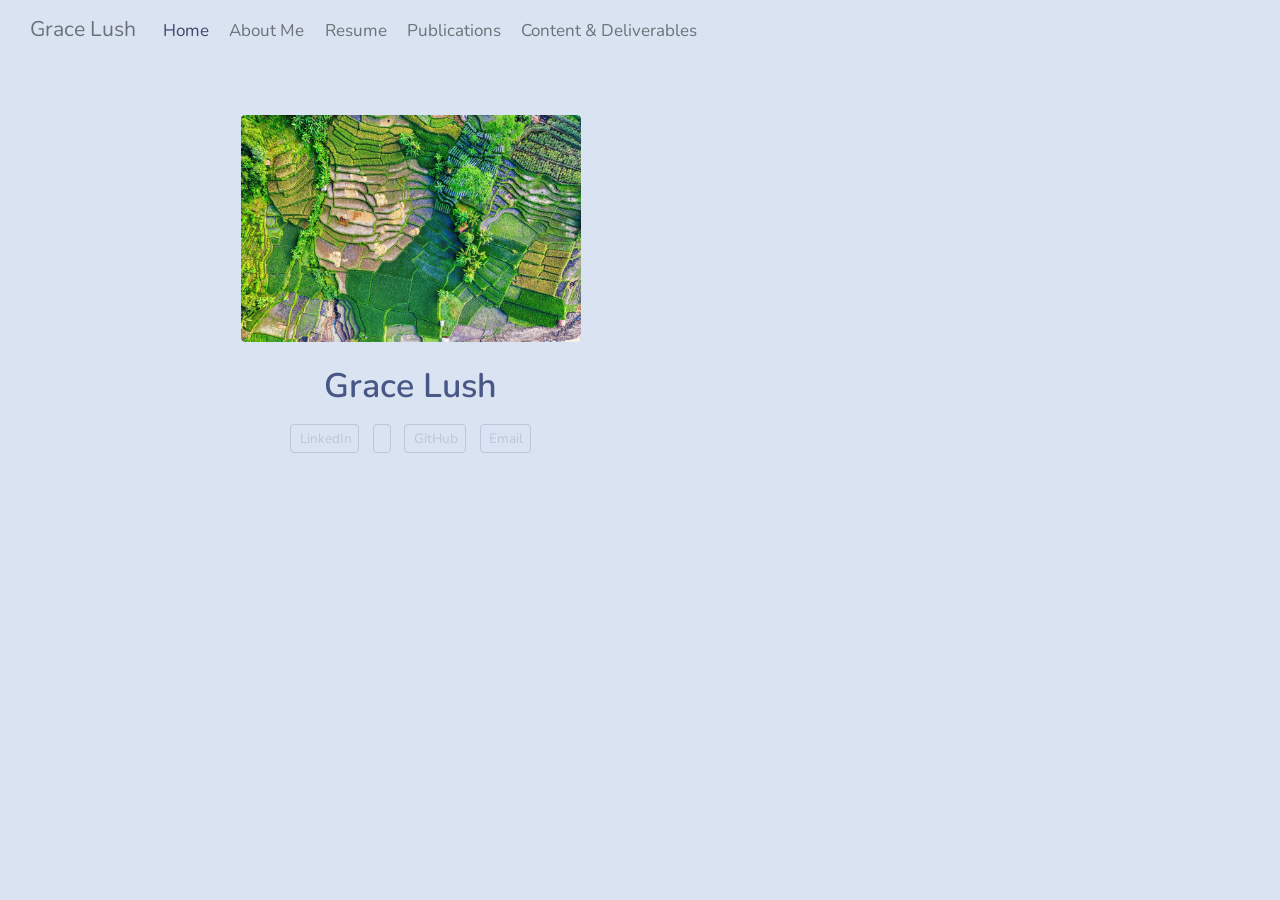
==== index.html @ 81dce2b0 "change hoem" ====
<!DOCTYPE html>
<html xmlns="http://www.w3.org/1999/xhtml" lang="en" xml:lang="en"><head>

<meta charset="utf-8">
<meta name="generator" content="quarto-1.8.27">

<meta name="viewport" content="width=device-width, initial-scale=1.0, user-scalable=yes">


<title>Grace Lush</title>
<style>
code{white-space: pre-wrap;}
span.smallcaps{font-variant: small-caps;}
div.columns{display: flex; gap: min(4vw, 1.5em);}
div.column{flex: auto; overflow-x: auto;}
div.hanging-indent{margin-left: 1.5em; text-indent: -1.5em;}
ul.task-list{list-style: none;}
ul.task-list li input[type="checkbox"] {
  width: 0.8em;
  margin: 0 0.8em 0.2em -1em; /* quarto-specific, see https://github.com/quarto-dev/quarto-cli/issues/4556 */ 
  vertical-align: middle;
}
</style>


<script src="site_libs/quarto-nav/quarto-nav.js"></script>
<script src="site_libs/quarto-nav/headroom.min.js"></script>
<script src="site_libs/clipboard/clipboard.min.js"></script>
<script src="site_libs/quarto-search/autocomplete.umd.js"></script>
<script src="site_libs/quarto-search/fuse.min.js"></script>
<script src="site_libs/quarto-search/quarto-search.js"></script>
<meta name="quarto:offset" content="./">
<script src="site_libs/quarto-html/quarto.js" type="module"></script>
<script src="site_libs/quarto-html/tabsets/tabsets.js" type="module"></script>
<script src="site_libs/quarto-html/axe/axe-check.js" type="module"></script>
<script src="site_libs/quarto-html/popper.min.js"></script>
<script src="site_libs/quarto-html/tippy.umd.min.js"></script>
<link href="site_libs/quarto-html/tippy.css" rel="stylesheet">
<link href="site_libs/quarto-html/quarto-syntax-highlighting-ed96de9b727972fe78a7b5d16c58bf87.css" rel="stylesheet" id="quarto-text-highlighting-styles">
<script src="site_libs/bootstrap/bootstrap.min.js"></script>
<link href="site_libs/bootstrap/bootstrap-icons.css" rel="stylesheet">
<link href="site_libs/bootstrap/bootstrap-9dd7bf4d922e1fb5065d7fea8f52941c.min.css" rel="stylesheet" append-hash="true" id="quarto-bootstrap" data-mode="light">
<script id="quarto-search-options" type="application/json">{
  "location": "navbar",
  "copy-button": false,
  "collapse-after": 3,
  "panel-placement": "end",
  "type": "overlay",
  "limit": 50,
  "keyboard-shortcut": [
    "f",
    "/",
    "s"
  ],
  "show-item-context": false,
  "language": {
    "search-no-results-text": "No results",
    "search-matching-documents-text": "matching documents",
    "search-copy-link-title": "Copy link to search",
    "search-hide-matches-text": "Hide additional matches",
    "search-more-match-text": "more match in this document",
    "search-more-matches-text": "more matches in this document",
    "search-clear-button-title": "Clear",
    "search-text-placeholder": "",
    "search-detached-cancel-button-title": "Cancel",
    "search-submit-button-title": "Submit",
    "search-label": "Search"
  }
}</script>


<link rel="stylesheet" href="styles.css">
</head>

<body class="nav-fixed fullcontent quarto-light">

<div id="quarto-search-results"></div>
  <header id="quarto-header" class="headroom fixed-top">
    <nav class="navbar navbar-expand-lg " data-bs-theme="dark">
      <div class="navbar-container container-fluid">
      <div class="navbar-brand-container mx-auto">
    <a class="navbar-brand" href="./index.html">
    <span class="navbar-title">Grace Lush</span>
    </a>
  </div>
            <div id="quarto-search" class="" title="Search"></div>
          <button class="navbar-toggler" type="button" data-bs-toggle="collapse" data-bs-target="#navbarCollapse" aria-controls="navbarCollapse" role="menu" aria-expanded="false" aria-label="Toggle navigation" onclick="if (window.quartoToggleHeadroom) { window.quartoToggleHeadroom(); }">
  <span class="navbar-toggler-icon"></span>
</button>
          <div class="collapse navbar-collapse" id="navbarCollapse">
            <ul class="navbar-nav navbar-nav-scroll me-auto">
  <li class="nav-item">
    <a class="nav-link active" href="./index.html" aria-current="page"> 
<span class="menu-text">Home</span></a>
  </li>  
  <li class="nav-item">
    <a class="nav-link" href="./aboutme.html"> 
<span class="menu-text">About Me</span></a>
  </li>  
  <li class="nav-item">
    <a class="nav-link" href="./resume.html"> 
<span class="menu-text">Resume</span></a>
  </li>  
  <li class="nav-item">
    <a class="nav-link" href="./publications.html"> 
<span class="menu-text">Publications</span></a>
  </li>  
  <li class="nav-item">
    <a class="nav-link" href="./content.html"> 
<span class="menu-text">Content &amp; Deliverables</span></a>
  </li>  
</ul>
          </div> <!-- /navcollapse -->
            <div class="quarto-navbar-tools">
</div>
      </div> <!-- /container-fluid -->
    </nav>
</header>
<!-- content -->
<div id="quarto-content" class="quarto-container page-columns page-rows-contents page-layout-article page-navbar">
<!-- sidebar -->
<!-- margin-sidebar -->
    
<!-- main -->
<div class="quarto-about-trestles">
  <div class="about-entity">
    <img src="images/Remote-sensing.jpg.webp" class="about-image
  rounded " style="width: 20em;">
<header id="title-block-header" class="quarto-title-block default">
<div class="quarto-title">
<h1 class="title">Grace Lush</h1>
</div>
<div class="quarto-title-meta">
  </div>
</header>
    <div class="about-links">
  <a href="https://www.linkedin.com/in/ramon-melser-666932129/" class="about-link" rel="" target="">
    <i class="bi bi-linkedin"></i>
     <span class="about-link-text">LinkedIn</span>
  </a>
  <a href="" class="about-link" rel="" target="">
    <i class="bi bi-twitter"></i>
     <span class="about-link-text"></span>
  </a>
  <a href="https://github.com/ramonmelser" class="about-link" rel="" target="">
    <i class="bi bi-github"></i>
     <span class="about-link-text">GitHub</span>
  </a>
  <a href="mailto:lushg123@student.ubc.ca" class="about-link" rel="" target="">
    <i class="bi bi-envelope-at"></i>
     <span class="about-link-text">Email</span>
  </a>
</div>
  </div>
  <div class="about-contents"><main class="content" id="quarto-document-content">


</main></div>
</div>
 <!-- /main -->
<script id="quarto-html-after-body" type="application/javascript">
  window.document.addEventListener("DOMContentLoaded", function (event) {
    const isCodeAnnotation = (el) => {
      for (const clz of el.classList) {
        if (clz.startsWith('code-annotation-')) {                     
          return true;
        }
      }
      return false;
    }
    const onCopySuccess = function(e) {
      // button target
      const button = e.trigger;
      // don't keep focus
      button.blur();
      // flash "checked"
      button.classList.add('code-copy-button-checked');
      var currentTitle = button.getAttribute("title");
      button.setAttribute("title", "Copied!");
      let tooltip;
      if (window.bootstrap) {
        button.setAttribute("data-bs-toggle", "tooltip");
        button.setAttribute("data-bs-placement", "left");
        button.setAttribute("data-bs-title", "Copied!");
        tooltip = new bootstrap.Tooltip(button, 
          { trigger: "manual", 
            customClass: "code-copy-button-tooltip",
            offset: [0, -8]});
        tooltip.show();    
      }
      setTimeout(function() {
        if (tooltip) {
          tooltip.hide();
          button.removeAttribute("data-bs-title");
          button.removeAttribute("data-bs-toggle");
          button.removeAttribute("data-bs-placement");
        }
        button.setAttribute("title", currentTitle);
        button.classList.remove('code-copy-button-checked');
      }, 1000);
      // clear code selection
      e.clearSelection();
    }
    const getTextToCopy = function(trigger) {
      const outerScaffold = trigger.parentElement.cloneNode(true);
      const codeEl = outerScaffold.querySelector('code');
      for (const childEl of codeEl.children) {
        if (isCodeAnnotation(childEl)) {
          childEl.remove();
        }
      }
      return codeEl.innerText;
    }
    const clipboard = new window.ClipboardJS('.code-copy-button:not([data-in-quarto-modal])', {
      text: getTextToCopy
    });
    clipboard.on('success', onCopySuccess);
    if (window.document.getElementById('quarto-embedded-source-code-modal')) {
      const clipboardModal = new window.ClipboardJS('.code-copy-button[data-in-quarto-modal]', {
        text: getTextToCopy,
        container: window.document.getElementById('quarto-embedded-source-code-modal')
      });
      clipboardModal.on('success', onCopySuccess);
    }
      var localhostRegex = new RegExp(/^(?:http|https):\/\/localhost\:?[0-9]*\//);
      var mailtoRegex = new RegExp(/^mailto:/);
        var filterRegex = new RegExp('/' + window.location.host + '/');
      var isInternal = (href) => {
          return filterRegex.test(href) || localhostRegex.test(href) || mailtoRegex.test(href);
      }
      // Inspect non-navigation links and adorn them if external
     var links = window.document.querySelectorAll('a[href]:not(.nav-link):not(.navbar-brand):not(.toc-action):not(.sidebar-link):not(.sidebar-item-toggle):not(.pagination-link):not(.no-external):not([aria-hidden]):not(.dropdown-item):not(.quarto-navigation-tool):not(.about-link)');
      for (var i=0; i<links.length; i++) {
        const link = links[i];
        if (!isInternal(link.href)) {
          // undo the damage that might have been done by quarto-nav.js in the case of
          // links that we want to consider external
          if (link.dataset.originalHref !== undefined) {
            link.href = link.dataset.originalHref;
          }
        }
      }
    function tippyHover(el, contentFn, onTriggerFn, onUntriggerFn) {
      const config = {
        allowHTML: true,
        maxWidth: 500,
        delay: 100,
        arrow: false,
        appendTo: function(el) {
            return el.parentElement;
        },
        interactive: true,
        interactiveBorder: 10,
        theme: 'quarto',
        placement: 'bottom-start',
      };
      if (contentFn) {
        config.content = contentFn;
      }
      if (onTriggerFn) {
        config.onTrigger = onTriggerFn;
      }
      if (onUntriggerFn) {
        config.onUntrigger = onUntriggerFn;
      }
      window.tippy(el, config); 
    }
    const noterefs = window.document.querySelectorAll('a[role="doc-noteref"]');
    for (var i=0; i<noterefs.length; i++) {
      const ref = noterefs[i];
      tippyHover(ref, function() {
        // use id or data attribute instead here
        let href = ref.getAttribute('data-footnote-href') || ref.getAttribute('href');
        try { href = new URL(href).hash; } catch {}
        const id = href.replace(/^#\/?/, "");
        const note = window.document.getElementById(id);
        if (note) {
          return note.innerHTML;
        } else {
          return "";
        }
      });
    }
    const xrefs = window.document.querySelectorAll('a.quarto-xref');
    const processXRef = (id, note) => {
      // Strip column container classes
      const stripColumnClz = (el) => {
        el.classList.remove("page-full", "page-columns");
        if (el.children) {
          for (const child of el.children) {
            stripColumnClz(child);
          }
        }
      }
      stripColumnClz(note)
      if (id === null || id.startsWith('sec-')) {
        // Special case sections, only their first couple elements
        const container = document.createElement("div");
        if (note.children && note.children.length > 2) {
          container.appendChild(note.children[0].cloneNode(true));
          for (let i = 1; i < note.children.length; i++) {
            const child = note.children[i];
            if (child.tagName === "P" && child.innerText === "") {
              continue;
            } else {
              container.appendChild(child.cloneNode(true));
              break;
            }
          }
          if (window.Quarto?.typesetMath) {
            window.Quarto.typesetMath(container);
          }
          return container.innerHTML
        } else {
          if (window.Quarto?.typesetMath) {
            window.Quarto.typesetMath(note);
          }
          return note.innerHTML;
        }
      } else {
        // Remove any anchor links if they are present
        const anchorLink = note.querySelector('a.anchorjs-link');
        if (anchorLink) {
          anchorLink.remove();
        }
        if (window.Quarto?.typesetMath) {
          window.Quarto.typesetMath(note);
        }
        if (note.classList.contains("callout")) {
          return note.outerHTML;
        } else {
          return note.innerHTML;
        }
      }
    }
    for (var i=0; i<xrefs.length; i++) {
      const xref = xrefs[i];
      tippyHover(xref, undefined, function(instance) {
        instance.disable();
        let url = xref.getAttribute('href');
        let hash = undefined; 
        if (url.startsWith('#')) {
          hash = url;
        } else {
          try { hash = new URL(url).hash; } catch {}
        }
        if (hash) {
          const id = hash.replace(/^#\/?/, "");
          const note = window.document.getElementById(id);
          if (note !== null) {
            try {
              const html = processXRef(id, note.cloneNode(true));
              instance.setContent(html);
            } finally {
              instance.enable();
              instance.show();
            }
          } else {
            // See if we can fetch this
            fetch(url.split('#')[0])
            .then(res => res.text())
            .then(html => {
              const parser = new DOMParser();
              const htmlDoc = parser.parseFromString(html, "text/html");
              const note = htmlDoc.getElementById(id);
              if (note !== null) {
                const html = processXRef(id, note);
                instance.setContent(html);
              } 
            }).finally(() => {
              instance.enable();
              instance.show();
            });
          }
        } else {
          // See if we can fetch a full url (with no hash to target)
          // This is a special case and we should probably do some content thinning / targeting
          fetch(url)
          .then(res => res.text())
          .then(html => {
            const parser = new DOMParser();
            const htmlDoc = parser.parseFromString(html, "text/html");
            const note = htmlDoc.querySelector('main.content');
            if (note !== null) {
              // This should only happen for chapter cross references
              // (since there is no id in the URL)
              // remove the first header
              if (note.children.length > 0 && note.children[0].tagName === "HEADER") {
                note.children[0].remove();
              }
              const html = processXRef(null, note);
              instance.setContent(html);
            } 
          }).finally(() => {
            instance.enable();
            instance.show();
          });
        }
      }, function(instance) {
      });
    }
        let selectedAnnoteEl;
        const selectorForAnnotation = ( cell, annotation) => {
          let cellAttr = 'data-code-cell="' + cell + '"';
          let lineAttr = 'data-code-annotation="' +  annotation + '"';
          const selector = 'span[' + cellAttr + '][' + lineAttr + ']';
          return selector;
        }
        const selectCodeLines = (annoteEl) => {
          const doc = window.document;
          const targetCell = annoteEl.getAttribute("data-target-cell");
          const targetAnnotation = annoteEl.getAttribute("data-target-annotation");
          const annoteSpan = window.document.querySelector(selectorForAnnotation(targetCell, targetAnnotation));
          const lines = annoteSpan.getAttribute("data-code-lines").split(",");
          const lineIds = lines.map((line) => {
            return targetCell + "-" + line;
          })
          let top = null;
          let height = null;
          let parent = null;
          if (lineIds.length > 0) {
              //compute the position of the single el (top and bottom and make a div)
              const el = window.document.getElementById(lineIds[0]);
              top = el.offsetTop;
              height = el.offsetHeight;
              parent = el.parentElement.parentElement;
            if (lineIds.length > 1) {
              const lastEl = window.document.getElementById(lineIds[lineIds.length - 1]);
              const bottom = lastEl.offsetTop + lastEl.offsetHeight;
              height = bottom - top;
            }
            if (top !== null && height !== null && parent !== null) {
              // cook up a div (if necessary) and position it 
              let div = window.document.getElementById("code-annotation-line-highlight");
              if (div === null) {
                div = window.document.createElement("div");
                div.setAttribute("id", "code-annotation-line-highlight");
                div.style.position = 'absolute';
                parent.appendChild(div);
              }
              div.style.top = top - 2 + "px";
              div.style.height = height + 4 + "px";
              div.style.left = 0;
              let gutterDiv = window.document.getElementById("code-annotation-line-highlight-gutter");
              if (gutterDiv === null) {
                gutterDiv = window.document.createElement("div");
                gutterDiv.setAttribute("id", "code-annotation-line-highlight-gutter");
                gutterDiv.style.position = 'absolute';
                const codeCell = window.document.getElementById(targetCell);
                const gutter = codeCell.querySelector('.code-annotation-gutter');
                gutter.appendChild(gutterDiv);
              }
              gutterDiv.style.top = top - 2 + "px";
              gutterDiv.style.height = height + 4 + "px";
            }
            selectedAnnoteEl = annoteEl;
          }
        };
        const unselectCodeLines = () => {
          const elementsIds = ["code-annotation-line-highlight", "code-annotation-line-highlight-gutter"];
          elementsIds.forEach((elId) => {
            const div = window.document.getElementById(elId);
            if (div) {
              div.remove();
            }
          });
          selectedAnnoteEl = undefined;
        };
          // Handle positioning of the toggle
      window.addEventListener(
        "resize",
        throttle(() => {
          elRect = undefined;
          if (selectedAnnoteEl) {
            selectCodeLines(selectedAnnoteEl);
          }
        }, 10)
      );
      function throttle(fn, ms) {
      let throttle = false;
      let timer;
        return (...args) => {
          if(!throttle) { // first call gets through
              fn.apply(this, args);
              throttle = true;
          } else { // all the others get throttled
              if(timer) clearTimeout(timer); // cancel #2
              timer = setTimeout(() => {
                fn.apply(this, args);
                timer = throttle = false;
              }, ms);
          }
        };
      }
        // Attach click handler to the DT
        const annoteDls = window.document.querySelectorAll('dt[data-target-cell]');
        for (const annoteDlNode of annoteDls) {
          annoteDlNode.addEventListener('click', (event) => {
            const clickedEl = event.target;
            if (clickedEl !== selectedAnnoteEl) {
              unselectCodeLines();
              const activeEl = window.document.querySelector('dt[data-target-cell].code-annotation-active');
              if (activeEl) {
                activeEl.classList.remove('code-annotation-active');
              }
              selectCodeLines(clickedEl);
              clickedEl.classList.add('code-annotation-active');
            } else {
              // Unselect the line
              unselectCodeLines();
              clickedEl.classList.remove('code-annotation-active');
            }
          });
        }
    const findCites = (el) => {
      const parentEl = el.parentElement;
      if (parentEl) {
        const cites = parentEl.dataset.cites;
        if (cites) {
          return {
            el,
            cites: cites.split(' ')
          };
        } else {
          return findCites(el.parentElement)
        }
      } else {
        return undefined;
      }
    };
    var bibliorefs = window.document.querySelectorAll('a[role="doc-biblioref"]');
    for (var i=0; i<bibliorefs.length; i++) {
      const ref = bibliorefs[i];
      const citeInfo = findCites(ref);
      if (citeInfo) {
        tippyHover(citeInfo.el, function() {
          var popup = window.document.createElement('div');
          citeInfo.cites.forEach(function(cite) {
            var citeDiv = window.document.createElement('div');
            citeDiv.classList.add('hanging-indent');
            citeDiv.classList.add('csl-entry');
            var biblioDiv = window.document.getElementById('ref-' + cite);
            if (biblioDiv) {
              citeDiv.innerHTML = biblioDiv.innerHTML;
            }
            popup.appendChild(citeDiv);
          });
          return popup.innerHTML;
        });
      }
    }
  });
  </script>
</div> <!-- /content -->




</body></html>
---- site_libs/quarto-html/quarto-syntax-highlighting-ed96de9b727972fe78a7b5d16c58bf87.css ----
/* quarto syntax highlight colors */
:root {
  --quarto-hl-ot-color: #003B4F;
  --quarto-hl-at-color: #657422;
  --quarto-hl-ss-color: #20794D;
  --quarto-hl-an-color: #5E5E5E;
  --quarto-hl-fu-color: #4758AB;
  --quarto-hl-st-color: #20794D;
  --quarto-hl-cf-color: #003B4F;
  --quarto-hl-op-color: #5E5E5E;
  --quarto-hl-er-color: #AD0000;
  --quarto-hl-bn-color: #AD0000;
  --quarto-hl-al-color: #AD0000;
  --quarto-hl-va-color: #111111;
  --quarto-hl-bu-color: inherit;
  --quarto-hl-ex-color: inherit;
  --quarto-hl-pp-color: #AD0000;
  --quarto-hl-in-color: #5E5E5E;
  --quarto-hl-vs-color: #20794D;
  --quarto-hl-wa-color: #5E5E5E;
  --quarto-hl-do-color: #5E5E5E;
  --quarto-hl-im-color: #00769E;
  --quarto-hl-ch-color: #20794D;
  --quarto-hl-dt-color: #AD0000;
  --quarto-hl-fl-color: #AD0000;
  --quarto-hl-co-color: #5E5E5E;
  --quarto-hl-cv-color: #5E5E5E;
  --quarto-hl-cn-color: #8f5902;
  --quarto-hl-sc-color: #5E5E5E;
  --quarto-hl-dv-color: #AD0000;
  --quarto-hl-kw-color: #003B4F;
}

/* other quarto variables */
:root {
  --quarto-font-monospace: SFMono-Regular, Menlo, Monaco, Consolas, "Liberation Mono", "Courier New", monospace;
}

/* syntax highlight based on Pandoc's rules */
pre > code.sourceCode > span {
  color: #003B4F;
}

code.sourceCode > span {
  color: #003B4F;
}

div.sourceCode,
div.sourceCode pre.sourceCode {
  color: #003B4F;
}

/* Normal */
code span {
  color: #003B4F;
}

/* Alert */
code span.al {
  color: #AD0000;
  font-style: inherit;
}

/* Annotation */
code span.an {
  color: #5E5E5E;
  font-style: inherit;
}

/* Attribute */
code span.at {
  color: #657422;
  font-style: inherit;
}

/* BaseN */
code span.bn {
  color: #AD0000;
  font-style: inherit;
}

/* BuiltIn */
code span.bu {
  font-style: inherit;
}

/* ControlFlow */
code span.cf {
  color: #003B4F;
  font-weight: bold;
  font-style: inherit;
}

/* Char */
code span.ch {
  color: #20794D;
  font-style: inherit;
}

/* Constant */
code span.cn {
  color: #8f5902;
  font-style: inherit;
}

/* Comment */
code span.co {
  color: #5E5E5E;
  font-style: inherit;
}

/* CommentVar */
code span.cv {
  color: #5E5E5E;
  font-style: italic;
}

/* Documentation */
code span.do {
  color: #5E5E5E;
  font-style: italic;
}

/* DataType */
code span.dt {
  color: #AD0000;
  font-style: inherit;
}

/* DecVal */
code span.dv {
  color: #AD0000;
  font-style: inherit;
}

/* Error */
code span.er {
  color: #AD0000;
  font-style: inherit;
}

/* Extension */
code span.ex {
  font-style: inherit;
}

/* Float */
code span.fl {
  color: #AD0000;
  font-style: inherit;
}

/* Function */
code span.fu {
  color: #4758AB;
  font-style: inherit;
}

/* Import */
code span.im {
  color: #00769E;
  font-style: inherit;
}

/* Information */
code span.in {
  color: #5E5E5E;
  font-style: inherit;
}

/* Keyword */
code span.kw {
  color: #003B4F;
  font-weight: bold;
  font-style: inherit;
}

/* Operator */
code span.op {
  color: #5E5E5E;
  font-style: inherit;
}

/* Other */
code span.ot {
  color: #003B4F;
  font-style: inherit;
}

/* Preprocessor */
code span.pp {
  color: #AD0000;
  font-style: inherit;
}

/* SpecialChar */
code span.sc {
  color: #5E5E5E;
  font-style: inherit;
}

/* SpecialString */
code span.ss {
  color: #20794D;
  font-style: inherit;
}

/* String */
code span.st {
  color: #20794D;
  font-style: inherit;
}

/* Variable */
code span.va {
  color: #111111;
  font-style: inherit;
}

/* VerbatimString */
code span.vs {
  color: #20794D;
  font-style: inherit;
}

/* Warning */
code span.wa {
  color: #5E5E5E;
  font-style: italic;
}

.prevent-inlining {
  content: "</";
}

/*# sourceMappingURL=0920dd6d7437995b8cdf7429764427b1.css.map */
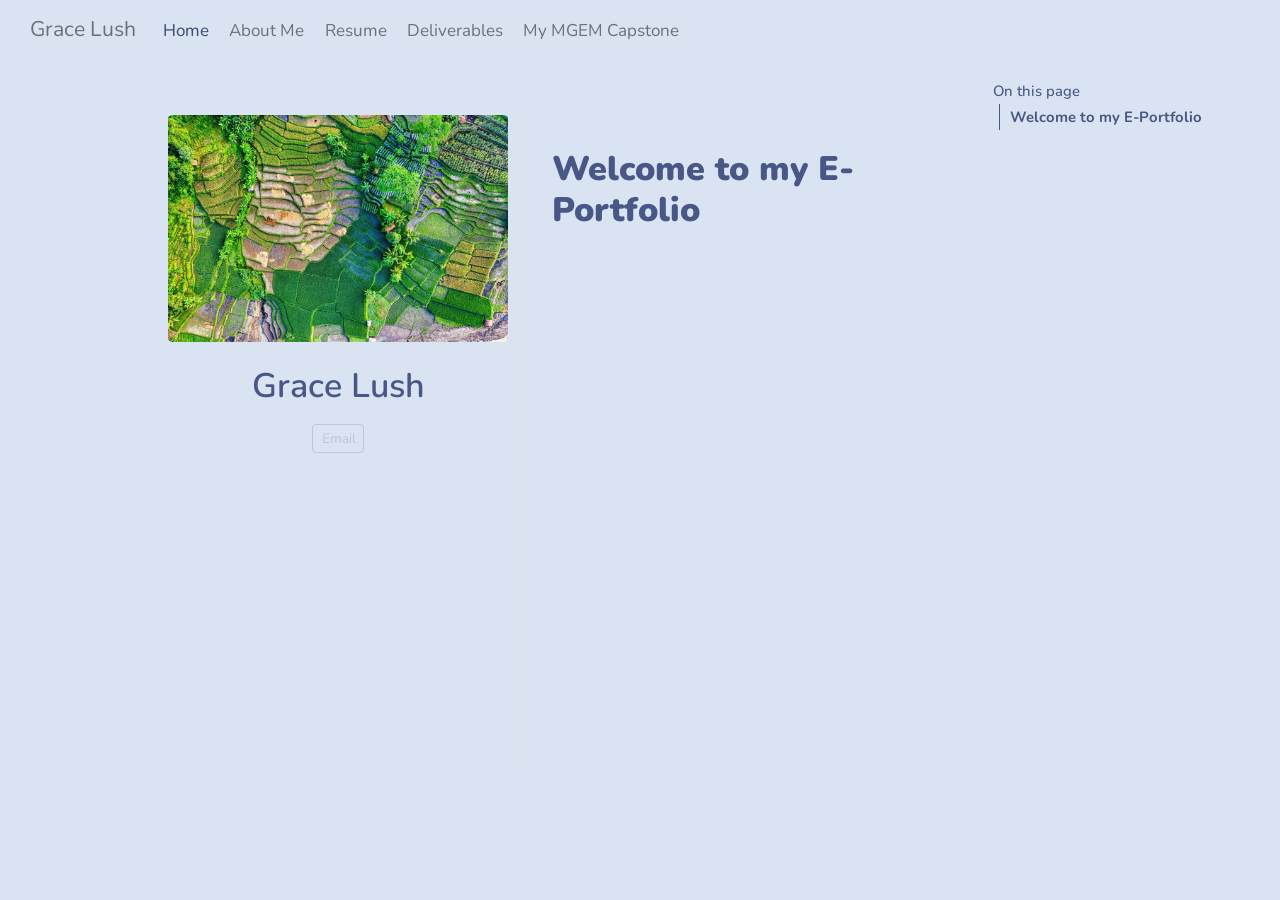
==== commit 267ee820: "changing home" ====
--- a/index.html
+++ b/index.html
@@ -72,7 +72,7 @@
 <link rel="stylesheet" href="styles.css">
 </head>
 
-<body class="nav-fixed fullcontent quarto-light">
+<body class="nav-fixed quarto-light">
 
 <div id="quarto-search-results"></div>
   <header id="quarto-header" class="headroom fixed-top">
@@ -103,11 +103,11 @@
   </li>  
   <li class="nav-item">
     <a class="nav-link" href="./publications.html"> 
-<span class="menu-text">Publications</span></a>
+<span class="menu-text">Deliverables</span></a>
   </li>  
   <li class="nav-item">
     <a class="nav-link" href="./content.html"> 
-<span class="menu-text">Content &amp; Deliverables</span></a>
+<span class="menu-text">My MGEM Capstone</span></a>
   </li>  
 </ul>
           </div> <!-- /navcollapse -->
@@ -120,7 +120,14 @@
 <div id="quarto-content" class="quarto-container page-columns page-rows-contents page-layout-article page-navbar">
 <!-- sidebar -->
 <!-- margin-sidebar -->
-    
+    <div id="quarto-margin-sidebar" class="sidebar margin-sidebar">
+        <nav id="TOC" role="doc-toc" class="toc-active">
+    <h2 id="toc-title">On this page</h2>
+  <ul>
+  <li><a href="#welcome-to-my-e-portfolio" id="toc-welcome-to-my-e-portfolio" class="nav-link active" data-scroll-target="#welcome-to-my-e-portfolio"><strong>Welcome to my E-Portfolio</strong></a></li>
+  </ul>
+</nav>
+    </div>
 <!-- main -->
 <div class="quarto-about-trestles">
   <div class="about-entity">
@@ -134,18 +141,6 @@
   </div>
 </header>
     <div class="about-links">
-  <a href="https://www.linkedin.com/in/ramon-melser-666932129/" class="about-link" rel="" target="">
-    <i class="bi bi-linkedin"></i>
-     <span class="about-link-text">LinkedIn</span>
-  </a>
-  <a href="" class="about-link" rel="" target="">
-    <i class="bi bi-twitter"></i>
-     <span class="about-link-text"></span>
-  </a>
-  <a href="https://github.com/ramonmelser" class="about-link" rel="" target="">
-    <i class="bi bi-github"></i>
-     <span class="about-link-text">GitHub</span>
-  </a>
   <a href="mailto:lushg123@student.ubc.ca" class="about-link" rel="" target="">
     <i class="bi bi-envelope-at"></i>
      <span class="about-link-text">Email</span>
@@ -154,7 +149,11 @@
   </div>
   <div class="about-contents"><main class="content" id="quarto-document-content">
 
-
+<section id="welcome-to-my-e-portfolio" class="level1">
+<h1><strong>Welcome to my E-Portfolio</strong></h1>
+
+
+</section>
 </main></div>
 </div>
  <!-- /main -->
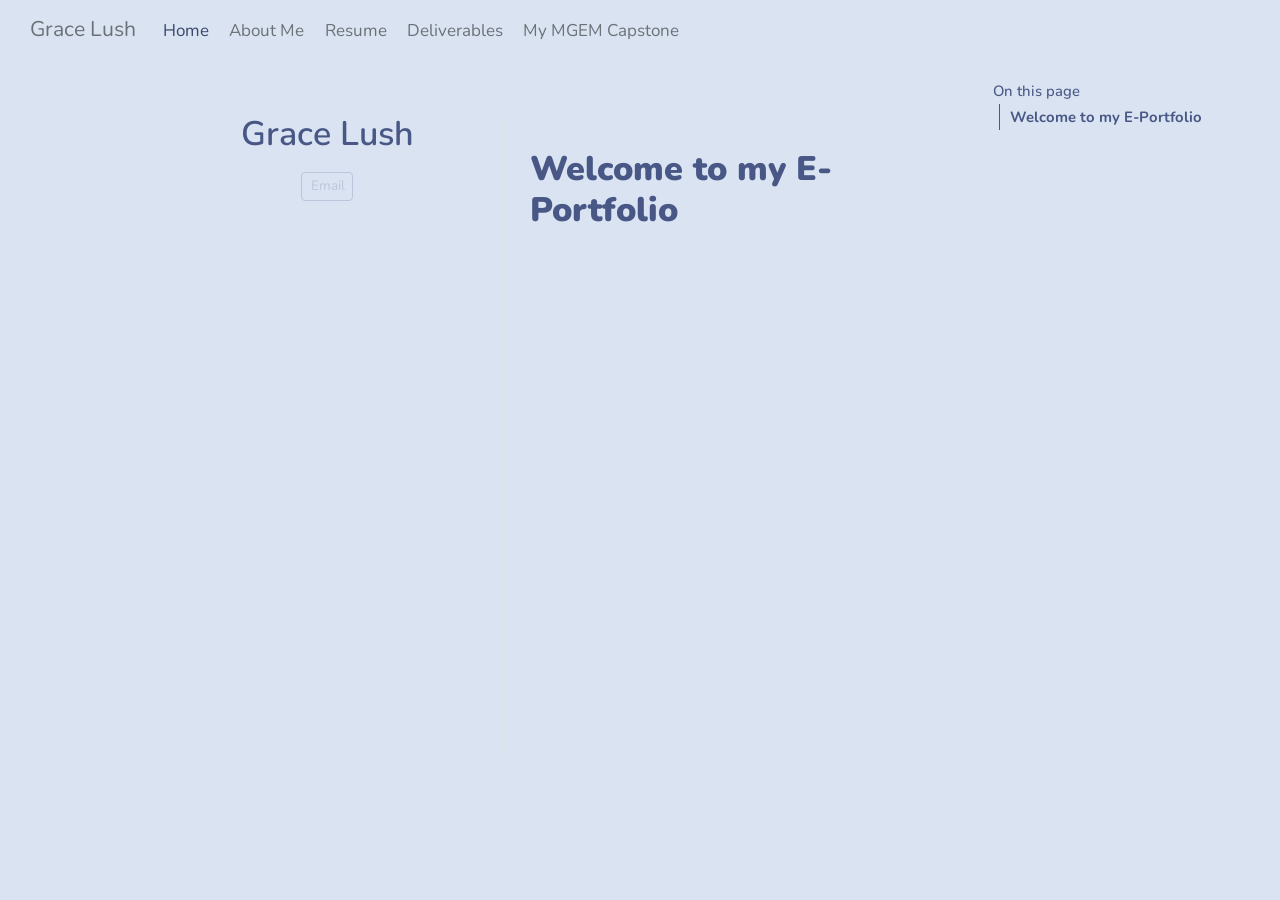
==== commit 2a8c7985: "commit all" ====
--- a/index.html
+++ b/index.html
@@ -131,8 +131,6 @@
 <!-- main -->
 <div class="quarto-about-trestles">
   <div class="about-entity">
-    <img src="images/Remote-sensing.jpg.webp" class="about-image
-  rounded " style="width: 20em;">
 <header id="title-block-header" class="quarto-title-block default">
 <div class="quarto-title">
 <h1 class="title">Grace Lush</h1>
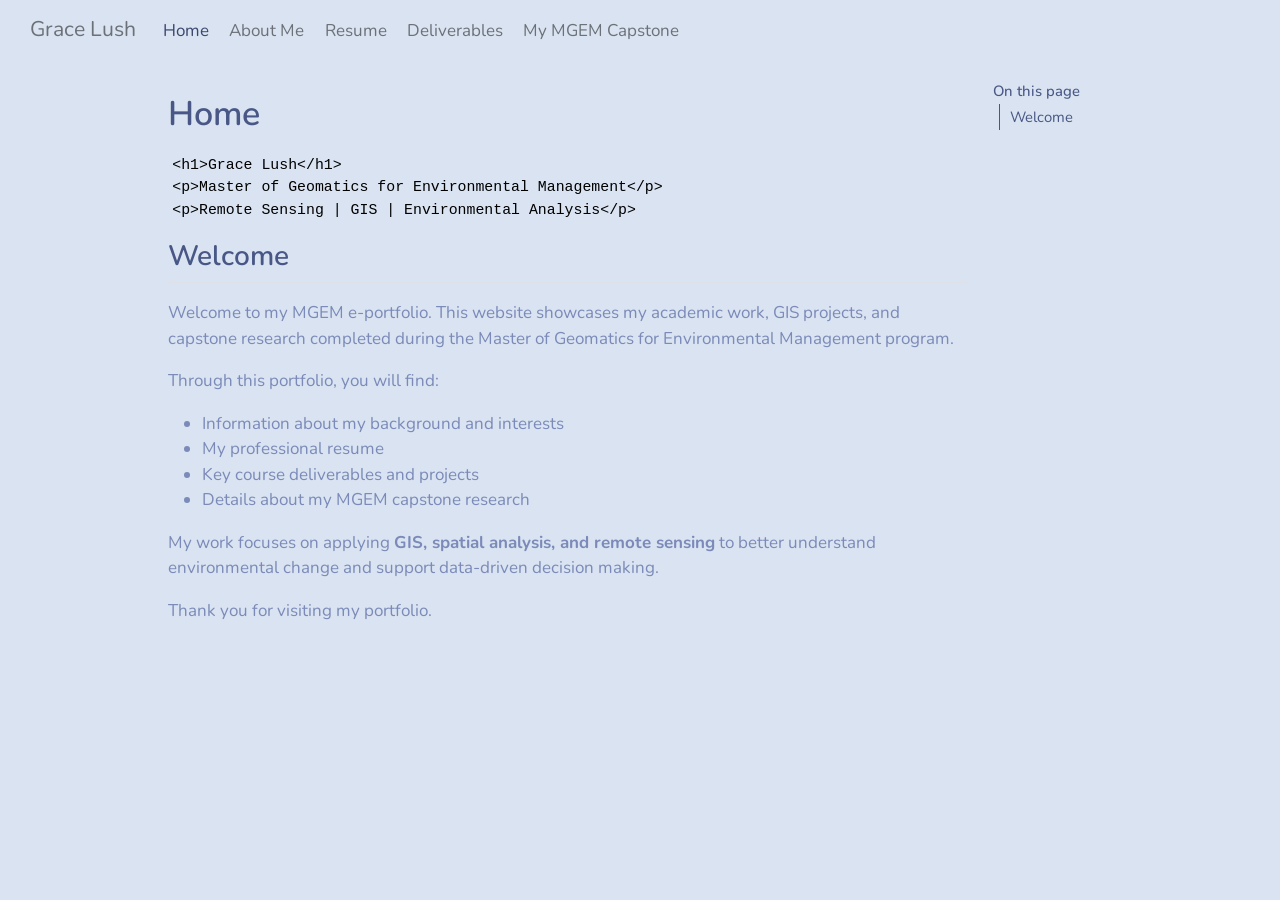
==== commit 6f458ae5: "changing inded" ====
--- a/index.html
+++ b/index.html
@@ -7,7 +7,7 @@
 <meta name="viewport" content="width=device-width, initial-scale=1.0, user-scalable=yes">
 
 
-<title>Grace Lush</title>
+<title>Home – Grace Lush</title>
 <style>
 code{white-space: pre-wrap;}
 span.smallcaps{font-variant: small-caps;}
@@ -35,6 +35,7 @@
 <script src="site_libs/quarto-html/axe/axe-check.js" type="module"></script>
 <script src="site_libs/quarto-html/popper.min.js"></script>
 <script src="site_libs/quarto-html/tippy.umd.min.js"></script>
+<script src="site_libs/quarto-html/anchor.min.js"></script>
 <link href="site_libs/quarto-html/tippy.css" rel="stylesheet">
 <link href="site_libs/quarto-html/quarto-syntax-highlighting-ed96de9b727972fe78a7b5d16c58bf87.css" rel="stylesheet" id="quarto-text-highlighting-styles">
 <script src="site_libs/bootstrap/bootstrap.min.js"></script>
@@ -123,40 +124,67 @@
     <div id="quarto-margin-sidebar" class="sidebar margin-sidebar">
         <nav id="TOC" role="doc-toc" class="toc-active">
     <h2 id="toc-title">On this page</h2>
+   
   <ul>
-  <li><a href="#welcome-to-my-e-portfolio" id="toc-welcome-to-my-e-portfolio" class="nav-link active" data-scroll-target="#welcome-to-my-e-portfolio"><strong>Welcome to my E-Portfolio</strong></a></li>
+  <li><a href="#welcome" id="toc-welcome" class="nav-link active" data-scroll-target="#welcome">Welcome</a></li>
   </ul>
 </nav>
     </div>
 <!-- main -->
-<div class="quarto-about-trestles">
-  <div class="about-entity">
+<main class="content" id="quarto-document-content">
+
 <header id="title-block-header" class="quarto-title-block default">
 <div class="quarto-title">
-<h1 class="title">Grace Lush</h1>
+<h1 class="title">Home</h1>
 </div>
+
+
+
 <div class="quarto-title-meta">
+
+    
+  
+    
   </div>
+  
+
+
 </header>
-    <div class="about-links">
-  <a href="mailto:lushg123@student.ubc.ca" class="about-link" rel="" target="">
-    <i class="bi bi-envelope-at"></i>
-     <span class="about-link-text">Email</span>
-  </a>
+
+
+<div class="banner">
+<div class="banner-text">
+<pre><code>&lt;h1&gt;Grace Lush&lt;/h1&gt;
+&lt;p&gt;Master of Geomatics for Environmental Management&lt;/p&gt;
+&lt;p&gt;Remote Sensing | GIS | Environmental Analysis&lt;/p&gt;</code></pre>
 </div>
-  </div>
-  <div class="about-contents"><main class="content" id="quarto-document-content">
-
-<section id="welcome-to-my-e-portfolio" class="level1">
-<h1><strong>Welcome to my E-Portfolio</strong></h1>
+</div>
+<section id="welcome" class="level2">
+<h2 class="anchored" data-anchor-id="welcome">Welcome</h2>
+<p>Welcome to my MGEM e-portfolio. This website showcases my academic work, GIS projects, and capstone research completed during the Master of Geomatics for Environmental Management program.</p>
+<p>Through this portfolio, you will find:</p>
+<ul>
+<li>Information about my background and interests</li>
+<li>My professional resume</li>
+<li>Key course deliverables and projects</li>
+<li>Details about my MGEM capstone research</li>
+</ul>
+<p>My work focuses on applying <strong>GIS, spatial analysis, and remote sensing</strong> to better understand environmental change and support data-driven decision making.</p>
+<p>Thank you for visiting my portfolio.</p>
 
 
 </section>
-</main></div>
-</div>
- <!-- /main -->
+
+</main> <!-- /main -->
 <script id="quarto-html-after-body" type="application/javascript">
   window.document.addEventListener("DOMContentLoaded", function (event) {
+    const icon = "";
+    const anchorJS = new window.AnchorJS();
+    anchorJS.options = {
+      placement: 'right',
+      icon: icon
+    };
+    anchorJS.add('.anchored');
     const isCodeAnnotation = (el) => {
       for (const clz of el.classList) {
         if (clz.startsWith('code-annotation-')) {                     
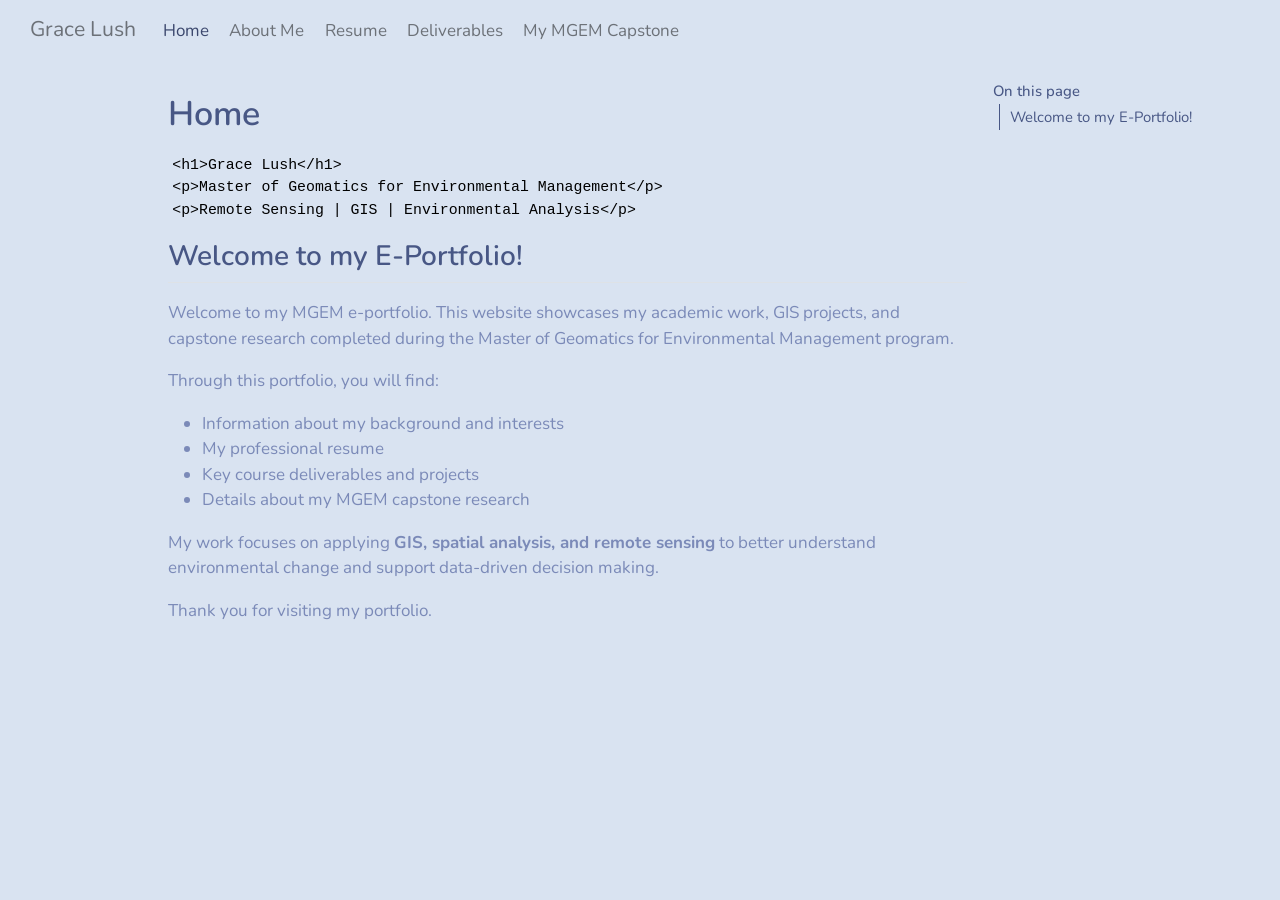
==== commit d8470921: "changing index" ====
--- a/index.html
+++ b/index.html
@@ -126,7 +126,7 @@
     <h2 id="toc-title">On this page</h2>
    
   <ul>
-  <li><a href="#welcome" id="toc-welcome" class="nav-link active" data-scroll-target="#welcome">Welcome</a></li>
+  <li><a href="#welcome-to-my-e-portfolio" id="toc-welcome-to-my-e-portfolio" class="nav-link active" data-scroll-target="#welcome-to-my-e-portfolio">Welcome to my E-Portfolio!</a></li>
   </ul>
 </nav>
     </div>
@@ -159,8 +159,8 @@
 &lt;p&gt;Remote Sensing | GIS | Environmental Analysis&lt;/p&gt;</code></pre>
 </div>
 </div>
-<section id="welcome" class="level2">
-<h2 class="anchored" data-anchor-id="welcome">Welcome</h2>
+<section id="welcome-to-my-e-portfolio" class="level2">
+<h2 class="anchored" data-anchor-id="welcome-to-my-e-portfolio">Welcome to my E-Portfolio!</h2>
 <p>Welcome to my MGEM e-portfolio. This website showcases my academic work, GIS projects, and capstone research completed during the Master of Geomatics for Environmental Management program.</p>
 <p>Through this portfolio, you will find:</p>
 <ul>
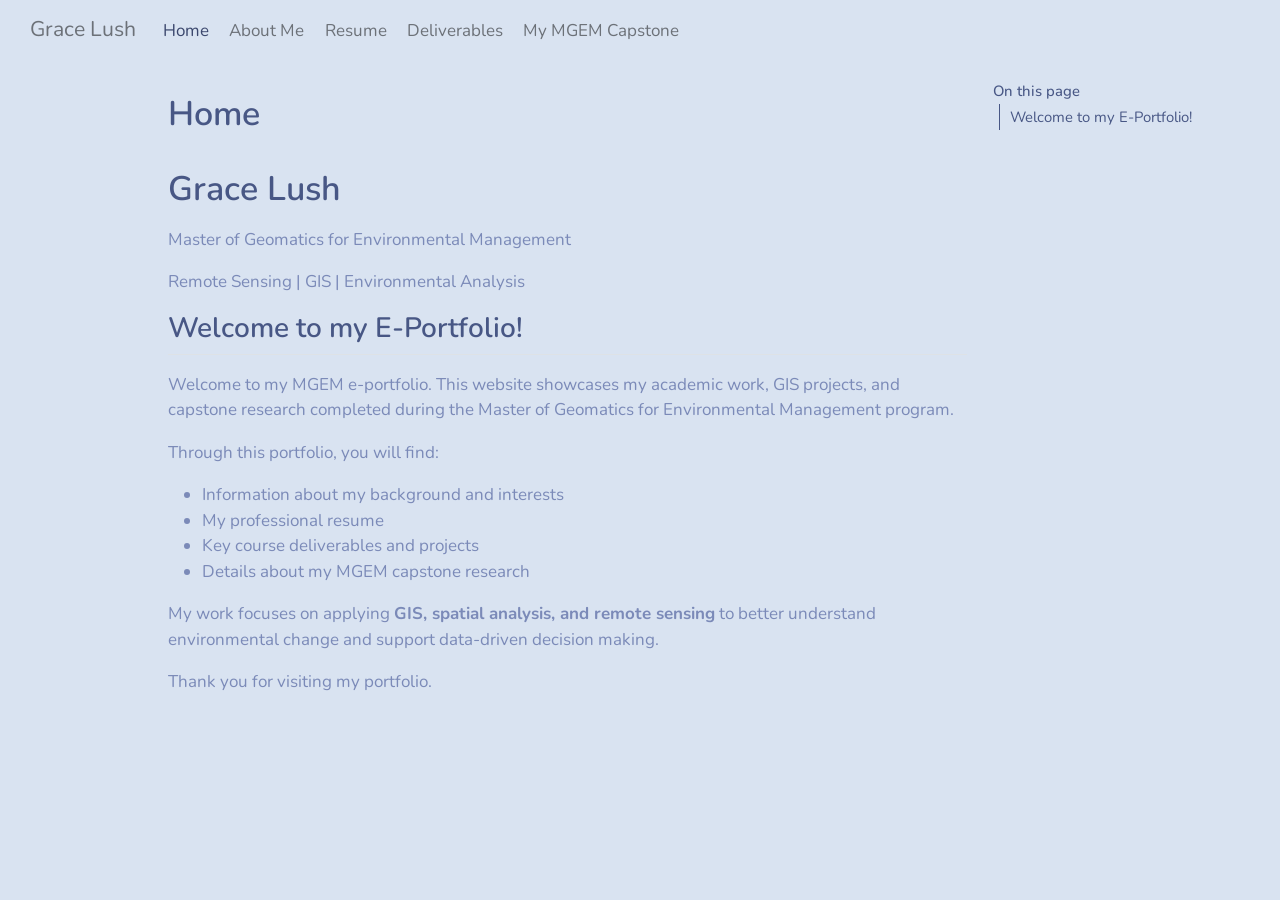
==== commit 32fdb0e0: "commiting multiple changes" ====
--- a/index.html
+++ b/index.html
@@ -154,9 +154,15 @@
 
 <div class="banner">
 <div class="banner-text">
-<pre><code>&lt;h1&gt;Grace Lush&lt;/h1&gt;
-&lt;p&gt;Master of Geomatics for Environmental Management&lt;/p&gt;
-&lt;p&gt;Remote Sensing | GIS | Environmental Analysis&lt;/p&gt;</code></pre>
+<h1>
+Grace Lush
+</h1>
+<p>
+Master of Geomatics for Environmental Management
+</p>
+<p>
+Remote Sensing | GIS | Environmental Analysis
+</p>
 </div>
 </div>
 <section id="welcome-to-my-e-portfolio" class="level2">
--- a/styles.css
+++ b/styles.css
@@ -0,0 +1,45 @@
+/* Grid container */
+.grid {
+  display: grid;
+  grid-template-columns: repeat(3, 1fr); /* 3 columns */
+  gap: 20px; /* space between images */
+  margin-top: 30px;
+  width: 100%;       /* make grid span the page */
+}
+
+/* Images inside the grid */
+.grid img {
+  width: 100%;        /* fill the column */
+  max-width: 600px;   /* optional: prevents images from being too stretched */
+  height: auto;       /* maintain aspect ratio */
+  border-radius: 8px; /* rounded corners */
+  object-fit: cover;  /* crop/fill nicely */
+  transition: transform 0.3s ease;
+  display: block;     /* removes extra space below images */
+  margin: 0 auto;     /* centers image if smaller than column */
+}
+
+/* Hover effect */
+.grid img:hover {
+  transform: scale(1.05);
+}
+
+/* Optional text below images */
+.grid p {
+  text-align: center;
+  margin-top: 8px;
+}
+
+/* Responsive: 2 columns on medium screens */
+@media (max-width: 900px) {
+  .grid {
+    grid-template-columns: 1fr 1fr;
+  }
+}
+
+/* Responsive: 1 column on small screens */
+@media (max-width: 600px) {
+  .grid {
+    grid-template-columns: 1fr;
+  }
+}
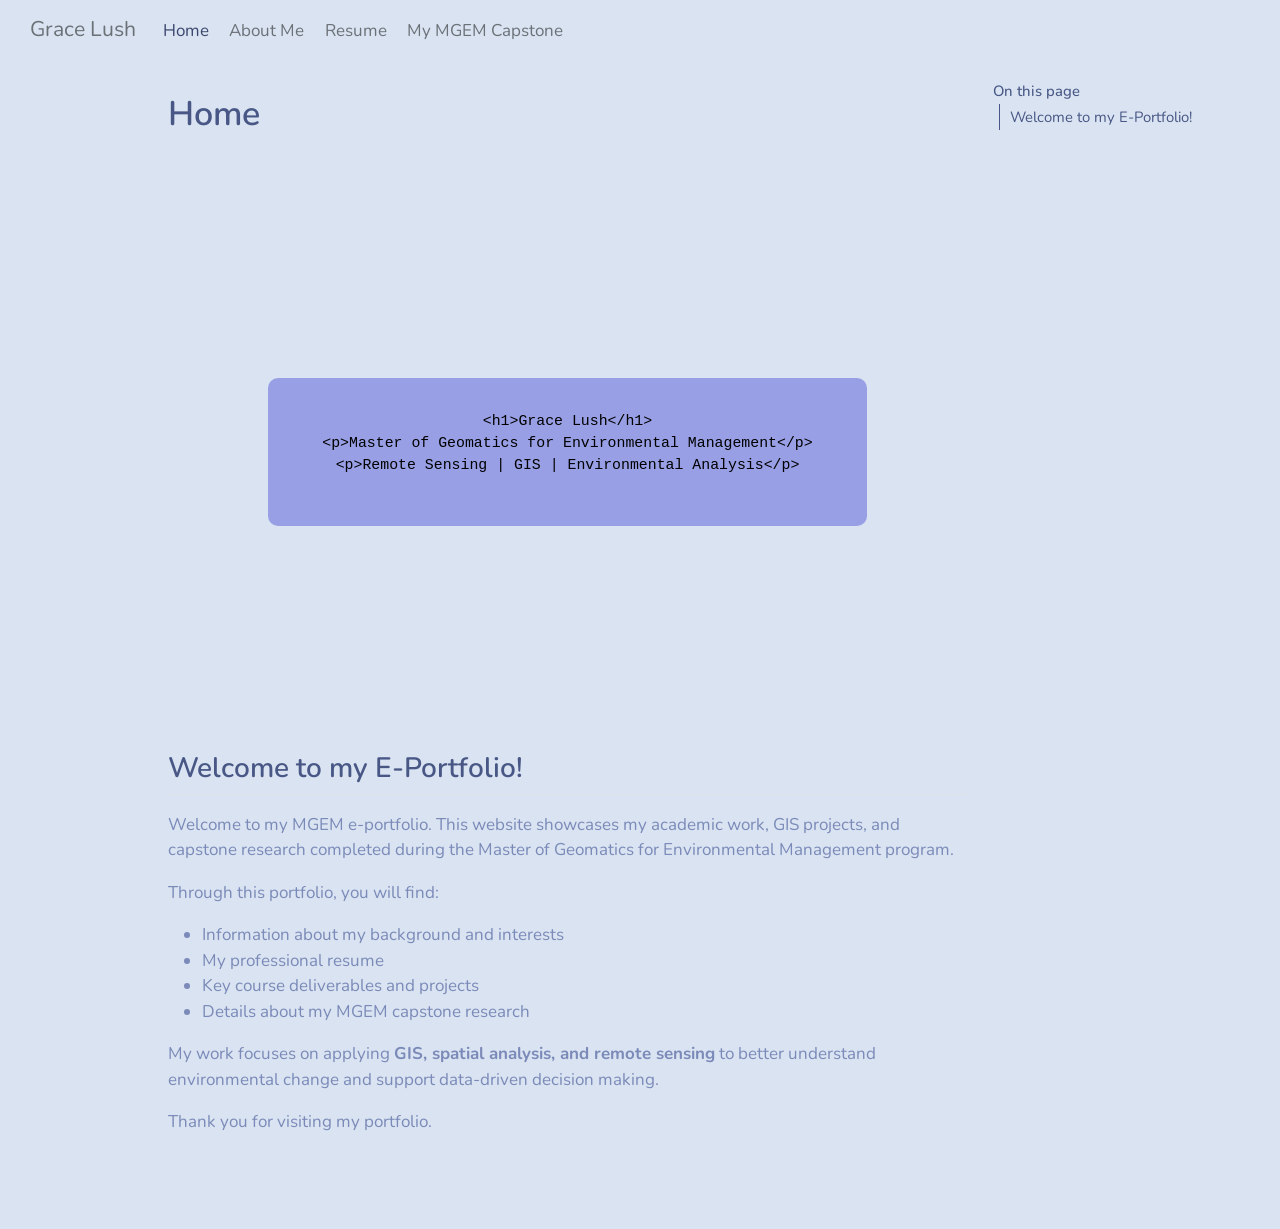
==== commit 1fdd9fd1: "changing the header" ====
--- a/index.html
+++ b/index.html
@@ -103,10 +103,6 @@
 <span class="menu-text">Resume</span></a>
   </li>  
   <li class="nav-item">
-    <a class="nav-link" href="./publications.html"> 
-<span class="menu-text">Deliverables</span></a>
-  </li>  
-  <li class="nav-item">
     <a class="nav-link" href="./content.html"> 
 <span class="menu-text">My MGEM Capstone</span></a>
   </li>  
@@ -154,15 +150,9 @@
 
 <div class="banner">
 <div class="banner-text">
-<h1>
-Grace Lush
-</h1>
-<p>
-Master of Geomatics for Environmental Management
-</p>
-<p>
-Remote Sensing | GIS | Environmental Analysis
-</p>
+<pre><code>&lt;h1&gt;Grace Lush&lt;/h1&gt;
+&lt;p&gt;Master of Geomatics for Environmental Management&lt;/p&gt;
+&lt;p&gt;Remote Sensing | GIS | Environmental Analysis&lt;/p&gt;</code></pre>
 </div>
 </div>
 <section id="welcome-to-my-e-portfolio" class="level2">
--- a/styles.css
+++ b/styles.css
@@ -43,3 +43,36 @@
     grid-template-columns: 1fr;
   }
 }
+
+/* Banner container */
+.banner {
+  background-image: url("images/banner.jpg"); /* path to your banner image */
+  height: 600px; /* taller for a more prominent banner */
+  width: 100%; /* full page width */
+  background-size: cover; /* image fills the banner */
+  background-position: center; /* center the image */
+  display: flex;
+  align-items: center; /* vertical center */
+  justify-content: center; /* horizontal center */
+}
+
+/* Text overlay */
+.banner-text {
+  text-align: center;
+  color: white;
+  background: rgba(0, 0, 200, 0.3); /* semi-transparent black background */
+  padding: 30px 50px;
+  border-radius: 10px;
+}
+
+/* Banner heading */
+.banner-text h1 {
+  font-size: 3.5rem;
+  margin-bottom: 10px;
+}
+
+/* Banner subtext */
+.banner-text p {
+  font-size: 1.2rem;
+  margin: 5px 0;
+}
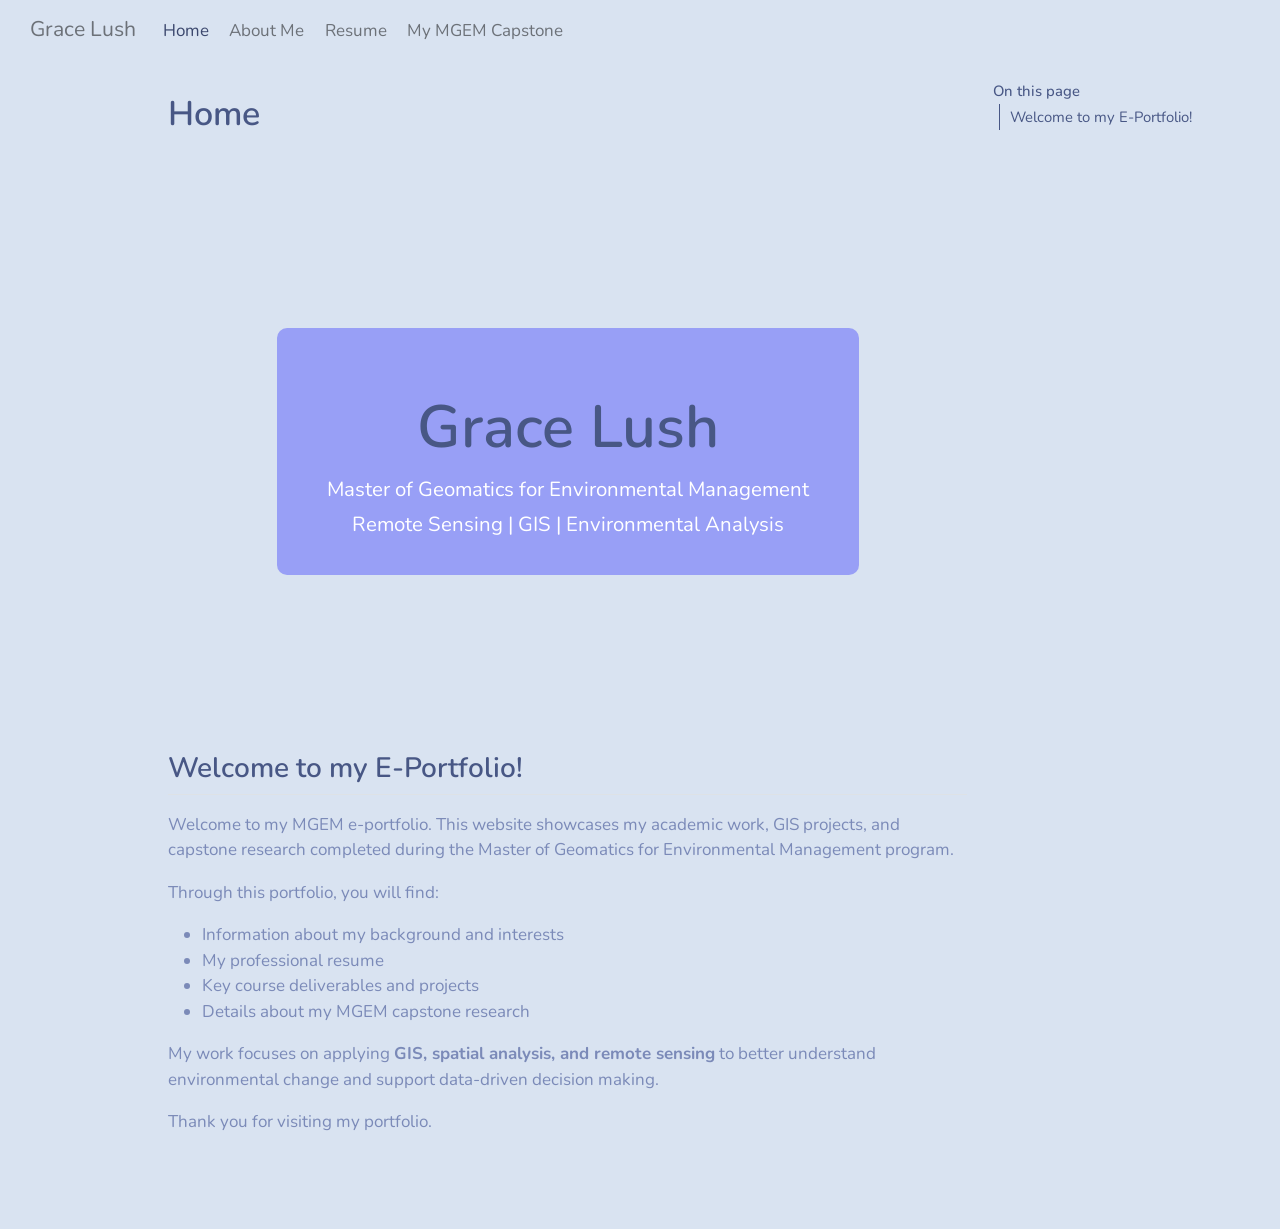
==== commit 9130ca53: "changing my banner" ====
--- a/index.html
+++ b/index.html
@@ -150,9 +150,15 @@
 
 <div class="banner">
 <div class="banner-text">
-<pre><code>&lt;h1&gt;Grace Lush&lt;/h1&gt;
-&lt;p&gt;Master of Geomatics for Environmental Management&lt;/p&gt;
-&lt;p&gt;Remote Sensing | GIS | Environmental Analysis&lt;/p&gt;</code></pre>
+<h1>
+Grace Lush
+</h1>
+<p>
+Master of Geomatics for Environmental Management
+</p>
+<p>
+Remote Sensing | GIS | Environmental Analysis
+</p>
 </div>
 </div>
 <section id="welcome-to-my-e-portfolio" class="level2">
--- a/styles.css
+++ b/styles.css
@@ -60,7 +60,7 @@
 .banner-text {
   text-align: center;
   color: white;
-  background: rgba(0, 0, 200, 0.3); /* semi-transparent black background */
+  background: rgba(0, 0, 255, 0.3); /* semi-transparent black background */
   padding: 30px 50px;
   border-radius: 10px;
 }
